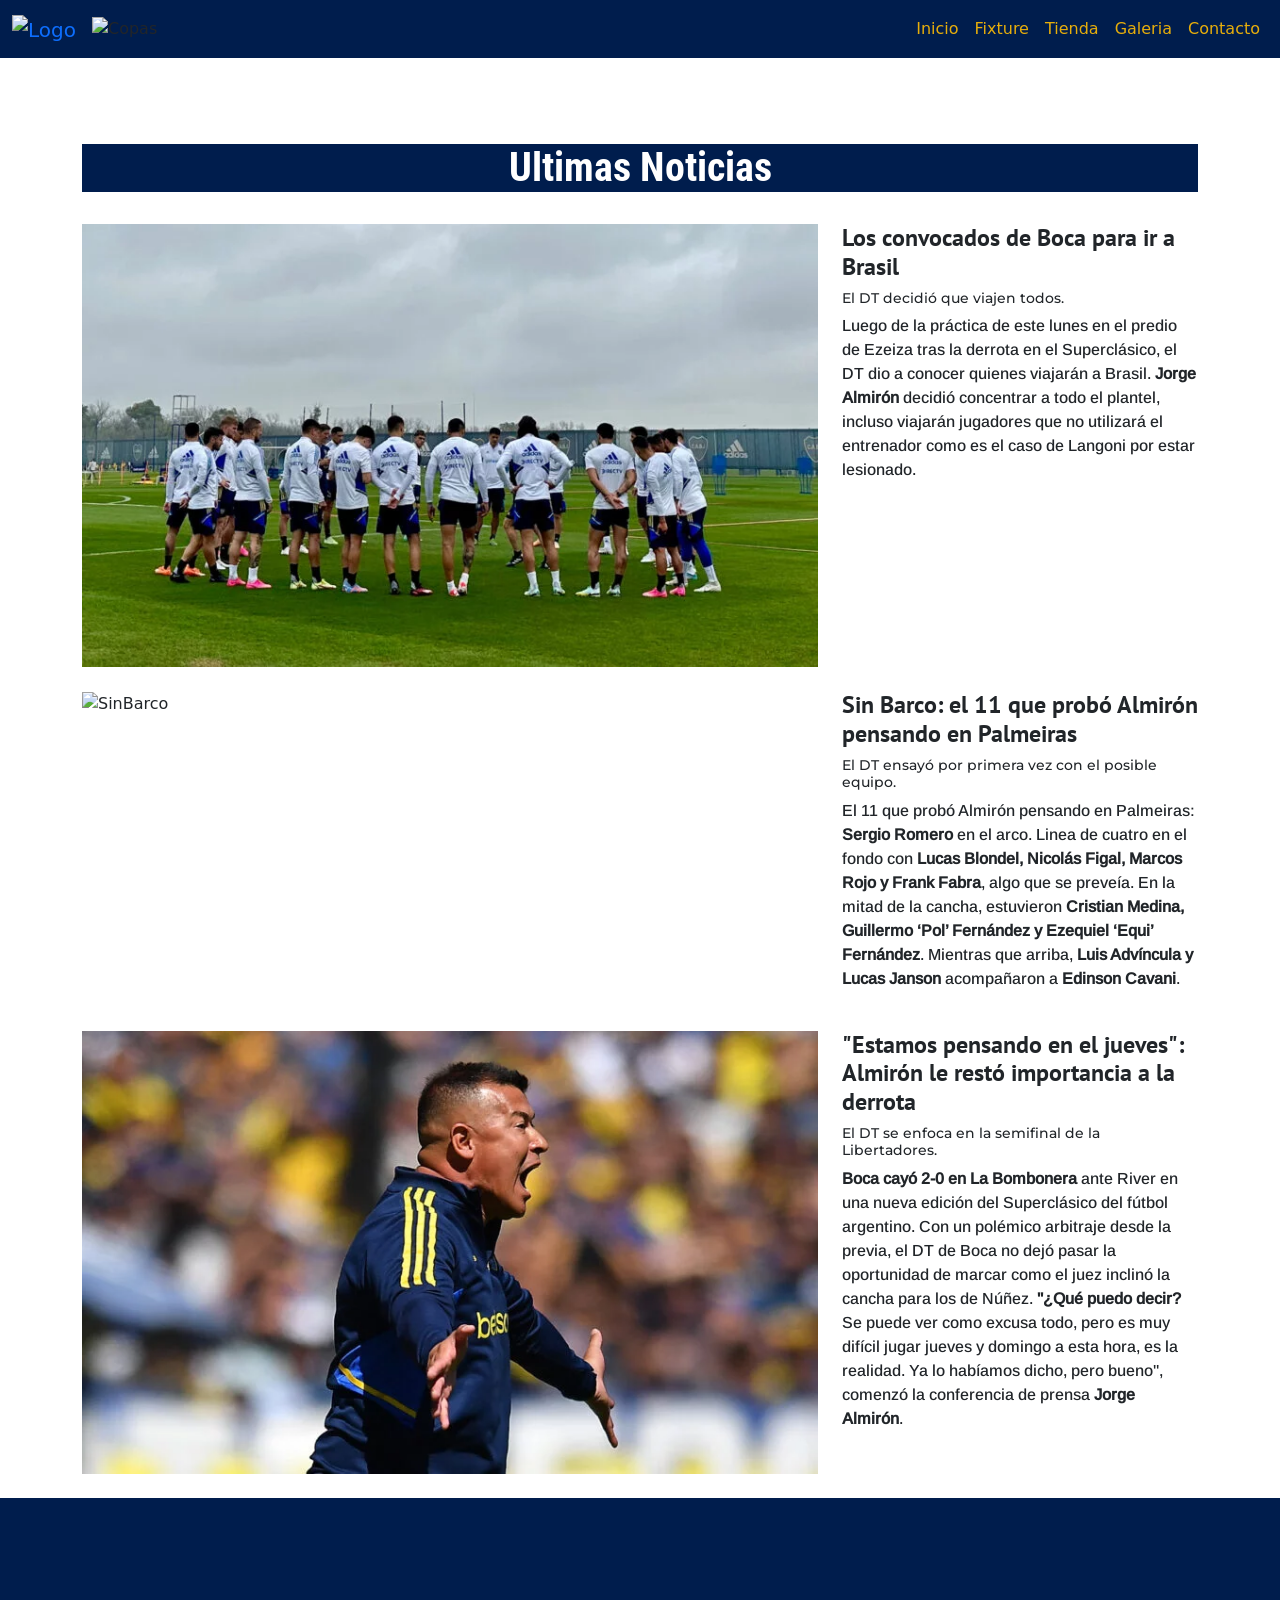
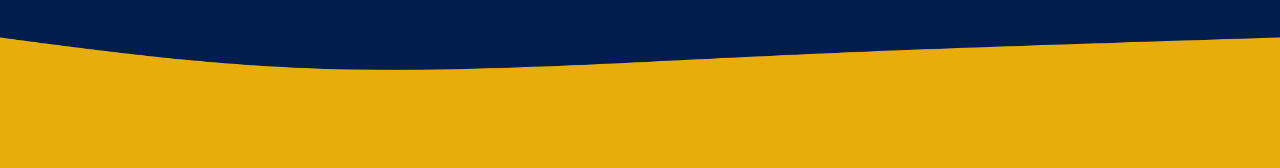
==== index.html @ 4dde25a8 "preEntrega2: Completo Tienda y Contacto" ====
<!DOCTYPE html>
<html lang="es">

<head>
    <!--Configuraciones del navegador-->
    <meta charset="UTF-8">
    <meta name="viewport" content="width=device-width, initial-scale=1.0">
    <title>Boquita El Más Grande</title>
    <script src="https://kit.fontawesome.com/7f3c0b8352.js" crossorigin="anonymous"></script>
    <!--favicon boquita-->
    <link rel="icon" href="favicon.ico" type="image/png">
    <!--Estilos y Bootstrap-->
    <link rel="stylesheet" href="./css/bootstrap.min.css">
    <link rel="stylesheet" href="./css/estilos.css">
</head>

<body>
    <header> <!--Cabecera de mi sitio web-->
        <nav class="navbar navbar-expand-lg fixed-top colorFondoAzul">
            <div class="container-fluid">
                <a class="navbar-brand" href="#">
                    <img src="./assets/img/boca_Logo2.png" alt="Logo">
                </a>
                <div>
                    <img src="./assets/img/copas.png" alt="Copas">
                </div>
                <button class="navbar-toggler" type="button" data-bs-toggle="collapse"
                    data-bs-target="#navbarSupportedContent" aria-controls="navbarSupportedContent"
                    aria-expanded="false" aria-label="Toggle navigation">
                    <span class="navbar-toggler-icon"></span>
                </button>
                <div class="collapse navbar-collapse" id="navbarSupportedContent">
                    <ul class="navbar-nav me-auto mb-2 mb-lg-0 w-100 justify-content-end">
                        <li class="nav-item">
                            <a class="nav-link active colorAmarillo" aria-current="page" href="#">Inicio</a>
                        </li>
                        <li class="nav-item">
                            <a class="nav-link colorAmarillo" href="./pages/fixture.html">Fixture</a>
                        </li>
                        <li class="nav-item">
                            <a class="nav-link colorAmarillo" href="./pages/tienda.html">Tienda</a>
                        </li>
                        <li class="nav-item">
                            <a class="nav-link colorAmarillo" href="./pages/galeria.html">Galeria</a>
                        </li>
                        <li class="nav-item">
                            <a class="nav-link colorAmarillo" href="./pages/contacto.html">Contacto</a>
                        </li>
                    </ul>
                </div>
            </div>
        </nav>
    </header>
    <main class="container padding-top-120">
        <section>
            <div class="text-center mt-4">
                <h1 class="fuenteRobotoBold colorFondoAzul letraBlanca">Ultimas Noticias</h1>
            </div>
        </section>
        <section class="row">
            <div class="col-sm-12 col-md-8 mt-4">
                <img class="w-100" src="./assets/img/convocados.webp" alt="Convocados">
            </div>
            <div class="col-sm-12 col-md-4 mt-4">
                <h2 class="fuentePtSansBold">Los convocados de Boca para ir a Brasil</h2>
                <h3 class="fuenteMontserrat">El DT decidió que viajen todos.</h3>
                <p class="fuenteArimoMedium">Luego de la práctica de este lunes en el predio de Ezeiza tras la derrota
                    en el Superclásico, el DT dio a conocer quienes viajarán a Brasil. <strong>Jorge Almirón</strong>
                    decidió concentrar
                    a todo el plantel, incluso viajarán jugadores que no utilizará el entrenador como es el caso de
                    Langoni por estar lesionado.</p>
            </div>
            <div class="col-sm-12 col-md-8 mt-4">
                <img class="w-100"
                    src="./assets/img/sin-Barco-el-11-que-probo-Almiron-pensando-en-Palmeiras-780x470.webp"
                    alt="SinBarco">
            </div>
            <div class="col-sm-12 col-md-4 mt-4">
                <h2 class="fuentePtSansBold">Sin Barco: el 11 que probó Almirón pensando en Palmeiras</h2>
                <h3 class="fuenteMontserrat">El DT ensayó por primera vez con el posible equipo.</h3>
                <p class="fuenteArimoMedium">El 11 que probó Almirón pensando en Palmeiras:
                    <strong>Sergio Romero</strong> en el arco. Linea de cuatro en el fondo con <strong>Lucas Blondel,
                        Nicolás Figal, Marcos Rojo
                        y Frank Fabra</strong>, algo que se preveía. En la mitad de la cancha, estuvieron
                    <strong>Cristian Medina, Guillermo
                        ‘Pol’ Fernández y Ezequiel ‘Equi’ Fernández</strong>. Mientras que arriba, <strong>Luis
                        Advíncula y Lucas Janson</strong>
                    acompañaron a <strong>Edinson Cavani</strong>.
                </p>
            </div>
            <div class="col-sm-12 col-md-8 mt-4">
                <img class="w-100" src="./assets/img/pensando-jueves.webp" alt="Jueves">
            </div>
            <div class="col-sm-12 col-md-4 mt-4">
                <h2 class="fuentePtSansBold">"Estamos pensando en el jueves": Almirón le restó importancia a la derrota
                </h2>
                <h3 class="fuenteMontserrat">El DT se enfoca en la semifinal de la Libertadores.</h3>
                <p class="fuenteArimoMedium"><strong>Boca cayó 2-0 en La Bombonera</strong> ante River en una nueva edición del
                    Superclásico del fútbol argentino. Con un polémico arbitraje desde la previa, el DT de Boca no dejó
                    pasar la oportunidad de marcar como el juez inclinó la cancha para los de Núñez.

                    <strong>"¿Qué puedo decir?</strong> Se puede ver como excusa todo, pero es muy difícil jugar jueves y domingo a esta
                    hora, es la realidad. Ya lo habíamos dicho, pero bueno", comenzó la conferencia de prensa <strong>Jorge Almirón</strong>.
                </p>
            </div>
        </section>
        <!--TODO: agregar banners separadores como aside?-->
    </main>
    <footer class=" container-fluid imagenFooter mt-4 flex-column">
        <div class="d-flex justify-content-evenly align-items-end redes pb-2">
            <div>
                <a href="https://wa.me/5491161523353" target="_blank">
                    <i class="fa-brands fa-whatsapp icono"></i>
                </a>
            </div>
            <div>
                <a href="https://www.instagram.com/bocajrsoficial/" target="_blank">
                    <i class="fab fa-instagram icono"></i>
                </a>
            </div>
            <div>
                <a href="https://twitter.com/BocaJrsOficial" target="_blank">
                    <i class="fab fa-twitter icono"></i>
                </a>
            </div>
            <div>
                <a href="https://twitter.com/BocaJuniors" target="_blank">
                    <i class="fab fa-facebook icono"></i>
                </a>
            </div>
        </div>   
    </footer>
    <script src="./js/bootstrap.bundle.min.js"></script>
</body>

</html>
---- css/estilos.css ----
/*Personalizacion de bootstrap, fuentes, colores propios*/

@font-face {
    font-family: "Roboto Condensed Bold";
    src: url("../assets/fonts/RobotoCondensed-Bold.ttf");
}
@font-face {
    font-family: "PTSans Bold";
    src: url("../assets/fonts/PTSans-Bold.ttf");
}

@font-face {
    font-family: "Arimo Medium";
    src: url("../assets/fonts/Arimo-Medium.ttf");
}

@font-face {
    font-family: "Arimo Bold";
    src: url("../assets/fonts/Arimo-Bold.ttf");
}

@font-face {
    font-family: "Montserrat Light";
    src: url("../assets/fonts/Montserrat-VariableFont_wght.ttf");
}

*{ /*Reseteo*/
    Margin: 0;
    Padding: 0;
    Box-sizing: border-box;
}

.fuenteRobotoBold{/*h1*/
    font-family: "Roboto Condensed Bold", sans-serif;
    font-size: 2.5rem;
}

.fuentePtSansBold{/*h2*/
    font-family: "PTSans Bold", sans-serif;
    font-size: 1.5rem;
}

.fuenteArimoMedium{ /*parrafos*/
    font-family: "Arimo Medium", sans-serif;
    font-size: 1rem;
}

.fuenteMontserrat{ /*h3*/
    font-family: "Montserrat Light", sans-serif;
    font-size: 14px;
}


.colorAmarillo{
    color: rgb(231, 174, 11);
    font-size: 1rem ;
}

.colorFondoAzul{
    background-color: rgb(0, 29, 77);
}

.letraBlanca{
    color: white;
    font-weight: bold;
}

.letraNegra{
    color: black;
    font-weight: bold;
}

.padding-top-120{
    padding-top: 120px;
}

.navbar-toggler{
    border-width: 2px;
    border-color: rgb(231, 174, 11);
}

.navbar-toggler-icon{
    background-image: url("data:image/svg+xml,%3csvg xmlns='http://www.w3.org/2000/svg' viewBox='0 0 30 30'%3e%3cpath stroke='rgba%28231, 174, 11, 0.55%29' stroke-linecap='round' stroke-miterlimit='10' stroke-width='2' d='M4 7h22M4 15h22M4 23h22'/%3e%3c/svg%3e");
}

.nav-item:hover{ /*TODO: hacer que el hover sea todo a lo alto*/
    background-color: rgb(231, 174, 11);
    color: rgb(0, 29, 77);
}

.card{
    border: 1px solid rgb(0, 29, 77)
}

.custom-card-body {
    flex: 1 1 auto;
    padding: 0rem 0rem;
  }

.w-20{
    width: 20%;
}

.carousel{
    width: 100%;
    padding: 0;
}

.carousel-item{
    height: 60vh;
    width: 100%;
}

.carousel-item .imgAdaptada{
    width: 100%;
    height: 100%;
    object-fit:cover;
}

.estiloBotonCompra{
    background-color: rgb(0, 29, 77);
    border-color: rgb(231, 174, 11);
}

.estiloBotonCompra:hover{
    background-color: rgb(231, 174, 11);
    border-color: rgb(0, 29, 77);
}

.galeria{
    display: flex;
    flex-wrap: wrap;
    justify-content: center;
    /*gap: 10px;*/
}

.cajasGaleria{ /*Este va a ser el contenedor de TODAS las imagenes*/
    background-color: rgb(0, 29, 77);
    height: 200px;
    width: 200px;
    border: 2px solid rgb(231, 174, 11);
    margin: 10px;
    display: flex;
    flex-direction: column;
    justify-content: center;
    align-items: center;
}

.cajasGaleria img{
    width: 100%;
    height: 100%;
    object-fit: cover;
}

.imagenFooter{ /*Imagen de fondo para el footer*/
    background-color: rgb(0, 29, 77);
    background-image: url(../assets/img/footer.png);
    background-position:center;
    background-repeat:no-repeat;
    background-size:cover;
    height: 30vh;
}

.redes{
    height: 30vh;
}

.icono{
    font-size: 2rem;
    color: rgb(0, 29, 77);

}

.btn-primary{
    background-color: rgb(0, 29, 77);
    color: rgb(231, 174, 11);
}

.btn-primary:hover{
    background-color: rgb(231, 174, 11);
    color: rgb(0, 29, 77);
}
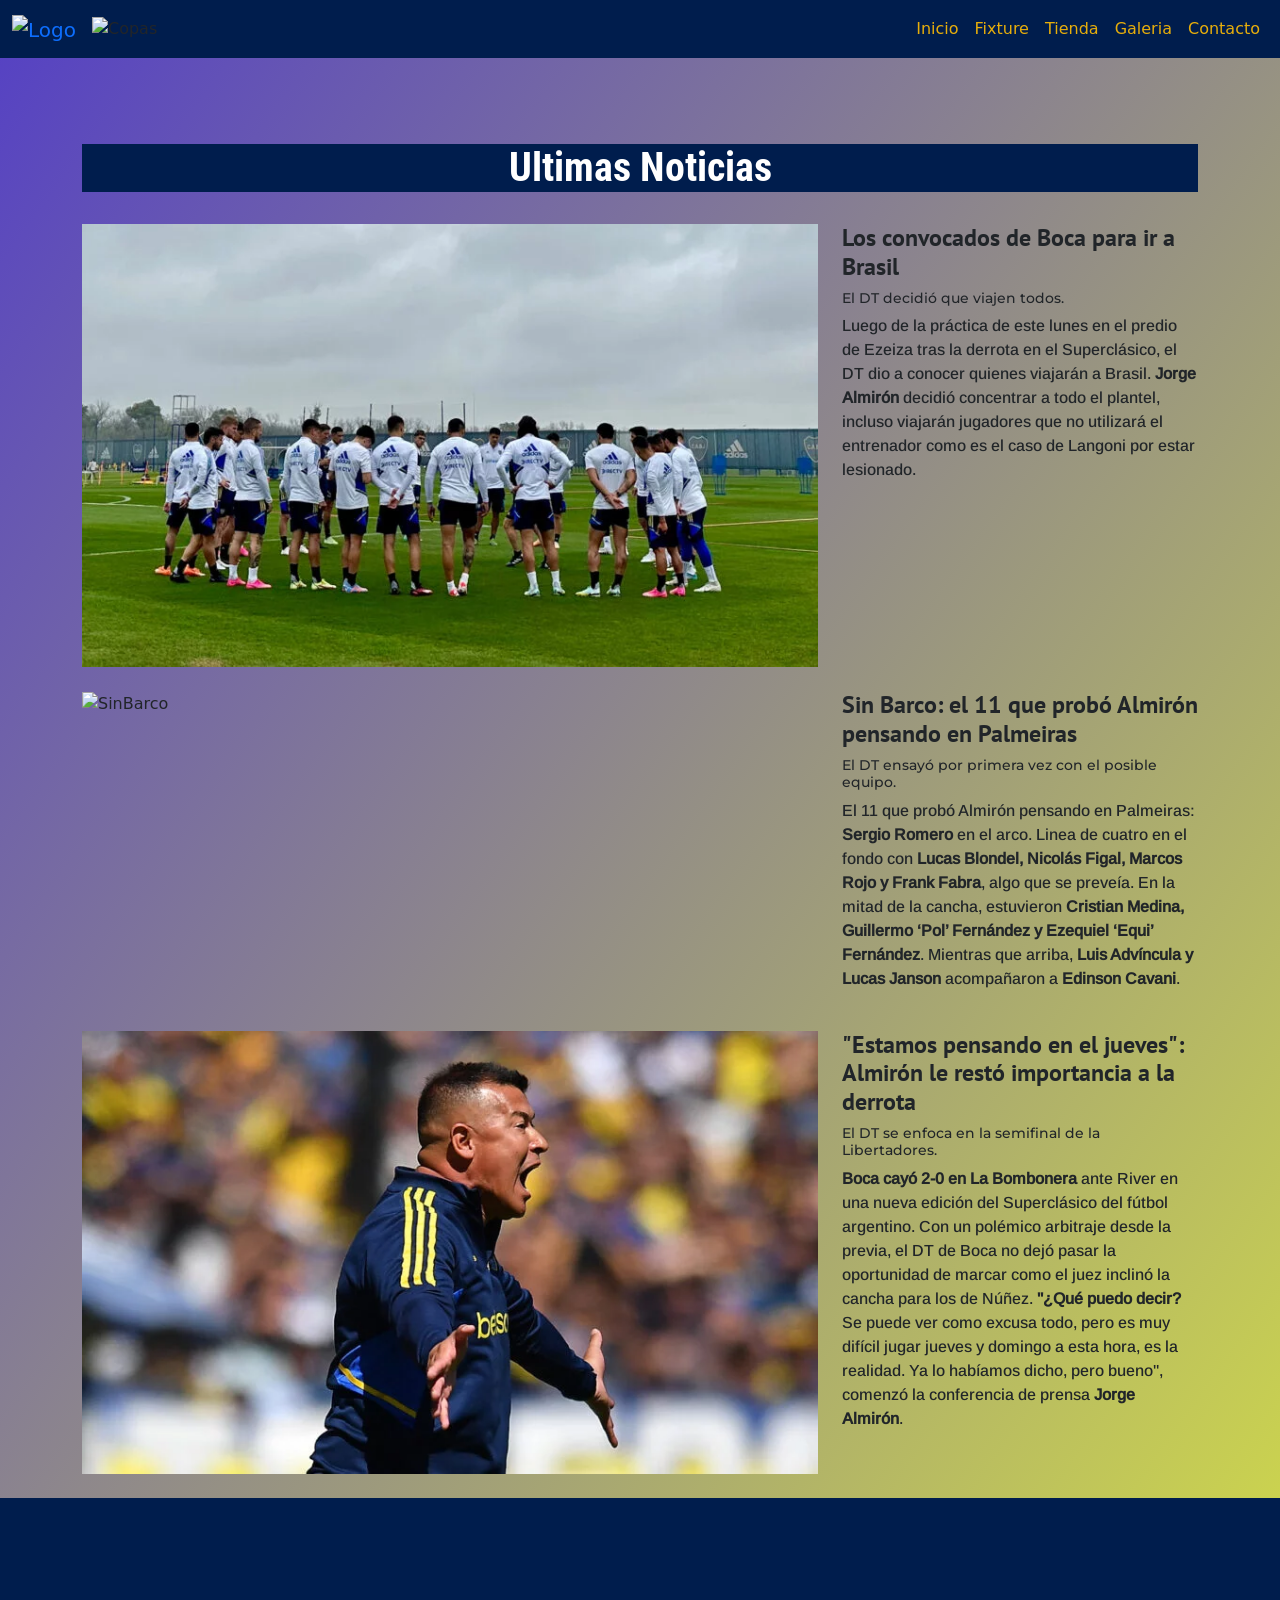
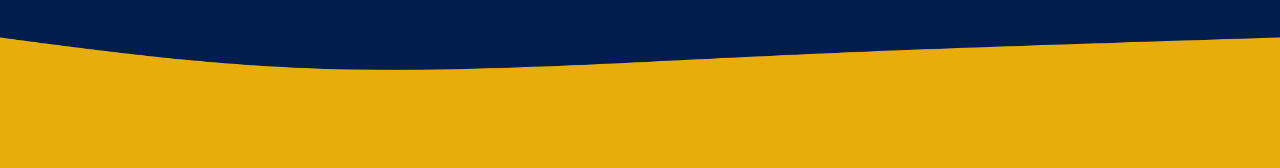
==== commit 7c0fed70: "preEntrega3: agrego gradiente" ====
--- a/index.html
+++ b/index.html
@@ -14,7 +14,7 @@
     <link rel="stylesheet" href="./css/estilos.css">
 </head>
 
-<body>
+<body class="colorFondo">
     <header> <!--Cabecera de mi sitio web-->
         <nav class="navbar navbar-expand-lg fixed-top colorFondoAzul">
             <div class="container-fluid">
--- a/css/estilos.css
+++ b/css/estilos.css
@@ -1,182 +1,181 @@
+@charset "UTF-8";
 /*Personalizacion de bootstrap, fuentes, colores propios*/
+/*Estilos Header*/
+.navbar-toggler {
+  border-width: 2px;
+  border-color: rgb(231, 174, 11);
+}
 
-@font-face {
-    font-family: "Roboto Condensed Bold";
-    src: url("../assets/fonts/RobotoCondensed-Bold.ttf");
+.navbar-toggler-icon {
+  background-image: url("data:image/svg+xml,%3csvg xmlns='http://www.w3.org/2000/svg' viewBox='0 0 30 30'%3e%3cpath stroke='rgba%28231, 174, 11, 0.55%29' stroke-linecap='round' stroke-miterlimit='10' stroke-width='2' d='M4 7h22M4 15h22M4 23h22'/%3e%3c/svg%3e");
 }
-@font-face {
-    font-family: "PTSans Bold";
-    src: url("../assets/fonts/PTSans-Bold.ttf");
+
+.nav-item:hover { /*TODO: hacer que el hover sea todo a lo alto*/
+  background-color: rgb(231, 174, 11);
+  color: rgb(0, 29, 77);
+}
+
+/*Estilos Fixture*/
+.card {
+  border: 1px solid rgb(0, 29, 77);
+  background-image: linear-gradient(to right bottom, rgba(27, 0, 177, 0.7490196078), rgba(200, 213, 16, 0.7764705882));
+}
+
+.custom-card-body {
+  flex: 1 1 auto;
+  padding: 0rem 0rem;
+}
+
+.w-20 {
+  width: 20%;
+}
+
+/*Estilos Tienda*/
+.carousel {
+  width: 100%;
+  padding: 0;
+}
+.carousel .carousel-item {
+  height: 60vh;
+  width: 100%;
+}
+.carousel .carousel-item .imgAdaptada {
+  width: 100%;
+  height: 100%;
+  object-fit: cover;
+}
+
+.estiloBotonCompra {
+  background-color: rgb(0, 29, 77);
+  border-color: rgb(231, 174, 11);
+}
+.estiloBotonCompra:hover {
+  background-color: rgb(231, 174, 11);
+  border-color: rgb(0, 29, 77);
+}
+
+/*Estilos Contacto*/
+.btn-primary {
+  background-color: rgb(0, 29, 77);
+  color: rgb(231, 174, 11);
+}
+.btn-primary:hover {
+  background-color: rgb(0, 29, 77);
+  color: rgb(231, 174, 11);
+}
+
+/*Estilos Footer*/
+.imagenFooter { /*Imagen de fondo para el footer*/
+  background-color: rgb(0, 29, 77);
+  background-image: url(../assets/img/footer.png);
+  background-position: center;
+  background-repeat: no-repeat;
+  background-size: cover;
+  height: 30vh;
+}
+.imagenFooter .redes {
+  height: 30vh;
+}
+.imagenFooter .redes .icono {
+  font-size: 2.5rem;
+  color: rgb(0, 29, 77);
+}
+
+/*Estilos Galería*/
+.galeria {
+  display: flex;
+  flex-wrap: wrap;
+  justify-content: center;
+}
+.galeria .cajasGaleria { /*Este va a ser el contenedor de TODAS las imagenes*/
+  background-color: rgb(0, 29, 77);
+  height: 200px;
+  width: 200px;
+  border: 2px solid rgb(231, 174, 11);
+  margin: 10px;
+  display: flex;
+  flex-direction: column;
+  justify-content: center;
+  align-items: center;
+}
+.galeria .cajasGaleria img {
+  width: 100%;
+  height: 100%;
+  object-fit: cover;
 }
 
 @font-face {
-    font-family: "Arimo Medium";
-    src: url("../assets/fonts/Arimo-Medium.ttf");
+  font-family: "Roboto Condensed Bold";
+  src: url("../assets/fonts/RobotoCondensed-Bold.ttf");
+}
+@font-face {
+  font-family: "PTSans Bold";
+  src: url("../assets/fonts/PTSans-Bold.ttf");
+}
+@font-face {
+  font-family: "Arimo Medium";
+  src: url("../assets/fonts/Arimo-Medium.ttf");
+}
+@font-face {
+  font-family: "Arimo Bold";
+  src: url("../assets/fonts/Arimo-Bold.ttf");
+}
+@font-face {
+  font-family: "Montserrat Light";
+  src: url("../assets/fonts/Montserrat-VariableFont_wght.ttf");
+}
+.fuenteRobotoBold { /*h1*/
+  font-family: "Roboto Condensed Bold", sans-serif;
+  font-size: 2.5rem;
 }
 
-@font-face {
-    font-family: "Arimo Bold";
-    src: url("../assets/fonts/Arimo-Bold.ttf");
+.fuentePtSansBold { /*h2*/
+  font-family: "PTSans Bold", sans-serif;
+  font-size: 1.5rem;
 }
 
-@font-face {
-    font-family: "Montserrat Light";
-    src: url("../assets/fonts/Montserrat-VariableFont_wght.ttf");
+.fuenteArimoMedium { /*parrafos*/
+  font-family: "Arimo Medium", sans-serif;
+  font-size: 1rem;
 }
 
-*{ /*Reseteo*/
-    Margin: 0;
-    Padding: 0;
-    Box-sizing: border-box;
+.fuenteMontserrat { /*h3*/
+  font-family: "Montserrat Light", sans-serif;
+  font-size: 14px;
 }
 
-.fuenteRobotoBold{/*h1*/
-    font-family: "Roboto Condensed Bold", sans-serif;
-    font-size: 2.5rem;
+.colorAmarillo {
+  color: rgb(231, 174, 11);
+  font-size: 1rem;
 }
 
-.fuentePtSansBold{/*h2*/
-    font-family: "PTSans Bold", sans-serif;
-    font-size: 1.5rem;
+.colorFondoAzul {
+  background-color: rgb(0, 29, 77);
 }
 
-.fuenteArimoMedium{ /*parrafos*/
-    font-family: "Arimo Medium", sans-serif;
-    font-size: 1rem;
+.letraBlanca {
+  color: white;
+  font-weight: bold;
 }
 
-.fuenteMontserrat{ /*h3*/
-    font-family: "Montserrat Light", sans-serif;
-    font-size: 14px;
+.letraNegra {
+  color: black;
+  font-weight: bold;
 }
 
-
-.colorAmarillo{
-    color: rgb(231, 174, 11);
-    font-size: 1rem ;
+.padding-top-120 {
+  padding-top: 120px;
 }
 
-.colorFondoAzul{
-    background-color: rgb(0, 29, 77);
+.colorFondo {
+  background-image: linear-gradient(to right, rgba(118, 116, 116, 0.5450980392), #ffffff);
+  background-image: linear-gradient(to right bottom, rgba(27, 0, 177, 0.7490196078), rgba(200, 213, 16, 0.7764705882));
 }
 
-.letraBlanca{
-    color: white;
-    font-weight: bold;
+* { /*Reseteo*/
+  Margin: 0;
+  Padding: 0;
+  Box-sizing: border-box;
 }
 
-.letraNegra{
-    color: black;
-    font-weight: bold;
-}
-
-.padding-top-120{
-    padding-top: 120px;
-}
-
-.navbar-toggler{
-    border-width: 2px;
-    border-color: rgb(231, 174, 11);
-}
-
-.navbar-toggler-icon{
-    background-image: url("data:image/svg+xml,%3csvg xmlns='http://www.w3.org/2000/svg' viewBox='0 0 30 30'%3e%3cpath stroke='rgba%28231, 174, 11, 0.55%29' stroke-linecap='round' stroke-miterlimit='10' stroke-width='2' d='M4 7h22M4 15h22M4 23h22'/%3e%3c/svg%3e");
-}
-
-.nav-item:hover{ /*TODO: hacer que el hover sea todo a lo alto*/
-    background-color: rgb(231, 174, 11);
-    color: rgb(0, 29, 77);
-}
-
-.card{
-    border: 1px solid rgb(0, 29, 77)
-}
-
-.custom-card-body {
-    flex: 1 1 auto;
-    padding: 0rem 0rem;
-  }
-
-.w-20{
-    width: 20%;
-}
-
-.carousel{
-    width: 100%;
-    padding: 0;
-}
-
-.carousel-item{
-    height: 60vh;
-    width: 100%;
-}
-
-.carousel-item .imgAdaptada{
-    width: 100%;
-    height: 100%;
-    object-fit:cover;
-}
-
-.estiloBotonCompra{
-    background-color: rgb(0, 29, 77);
-    border-color: rgb(231, 174, 11);
-}
-
-.estiloBotonCompra:hover{
-    background-color: rgb(231, 174, 11);
-    border-color: rgb(0, 29, 77);
-}
-
-.galeria{
-    display: flex;
-    flex-wrap: wrap;
-    justify-content: center;
-    /*gap: 10px;*/
-}
-
-.cajasGaleria{ /*Este va a ser el contenedor de TODAS las imagenes*/
-    background-color: rgb(0, 29, 77);
-    height: 200px;
-    width: 200px;
-    border: 2px solid rgb(231, 174, 11);
-    margin: 10px;
-    display: flex;
-    flex-direction: column;
-    justify-content: center;
-    align-items: center;
-}
-
-.cajasGaleria img{
-    width: 100%;
-    height: 100%;
-    object-fit: cover;
-}
-
-.imagenFooter{ /*Imagen de fondo para el footer*/
-    background-color: rgb(0, 29, 77);
-    background-image: url(../assets/img/footer.png);
-    background-position:center;
-    background-repeat:no-repeat;
-    background-size:cover;
-    height: 30vh;
-}
-
-.redes{
-    height: 30vh;
-}
-
-.icono{
-    font-size: 2rem;
-    color: rgb(0, 29, 77);
-
-}
-
-.btn-primary{
-    background-color: rgb(0, 29, 77);
-    color: rgb(231, 174, 11);
-}
-
-.btn-primary:hover{
-    background-color: rgb(231, 174, 11);
-    color: rgb(0, 29, 77);
-}+/*# sourceMappingURL=estilos.css.map */
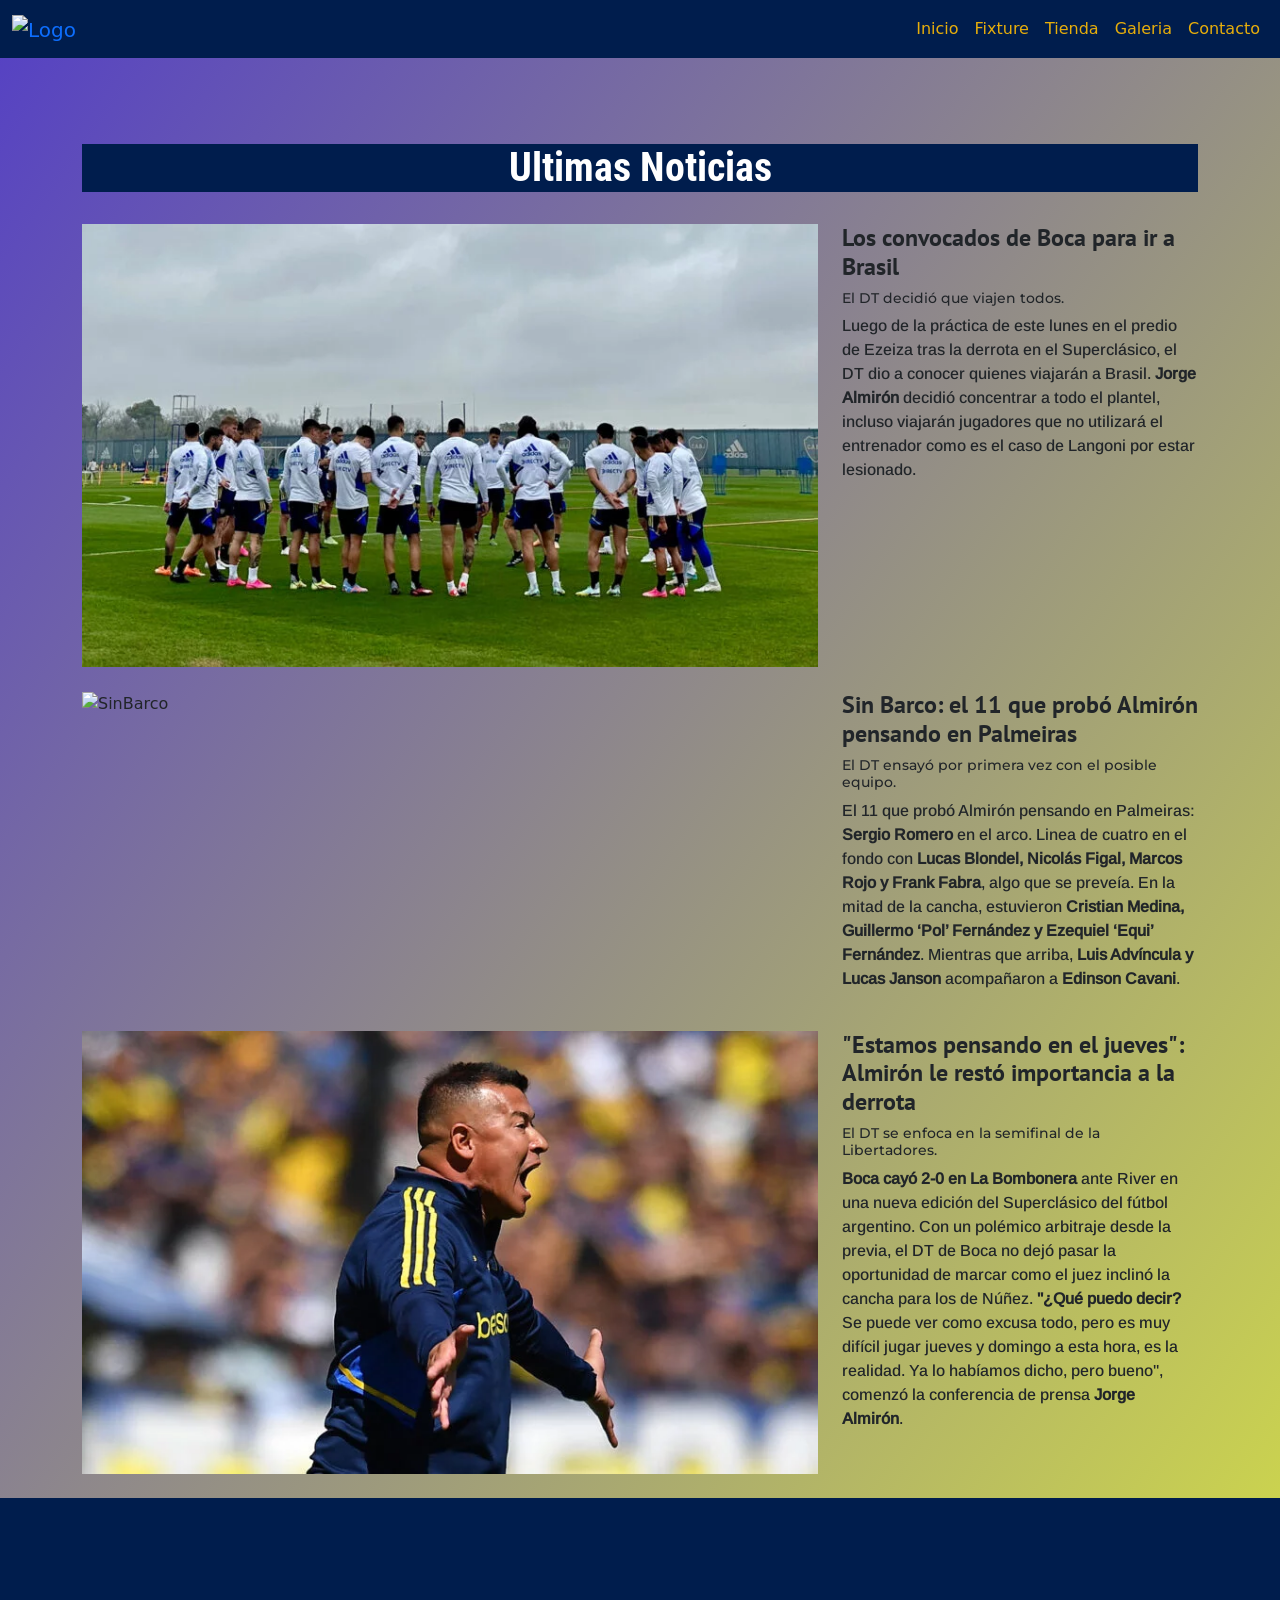
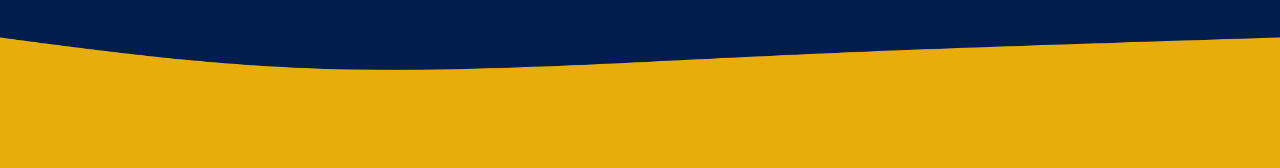
==== commit 87cd0e0f: "Index sin copas" ====
--- a/index.html
+++ b/index.html
@@ -5,25 +5,32 @@
     <!--Configuraciones del navegador-->
     <meta charset="UTF-8">
     <meta name="viewport" content="width=device-width, initial-scale=1.0">
-    <title>Boquita El Más Grande</title>
+    <!--Meta Description-->
+    <meta name="description" content="Boquita el más grande: Tu destino para noticias, partidos y más: Sumérgete en el emocionante mundo de Boca Juniors. 
+    Mantente al día con las últimas noticias, horarios de partidos y productos oficiales. Descubre por qué Boca Juniors es un símbolo de orgullo argentino y únete a nuestra comunidad apasionada.">
+    <!--Meta Keywords-->
+    <meta name="keywords" content="Boca, Juniors, futbol, campeon, boquita, cabj, noticias">
+    <title>Boquita | El Más Grande</title>
     <script src="https://kit.fontawesome.com/7f3c0b8352.js" crossorigin="anonymous"></script>
     <!--favicon boquita-->
     <link rel="icon" href="favicon.ico" type="image/png">
     <!--Estilos y Bootstrap-->
     <link rel="stylesheet" href="./css/bootstrap.min.css">
     <link rel="stylesheet" href="./css/estilos.css">
+    <!--Animaciones-->
+    <link rel="stylesheet" href="https://cdnjs.cloudflare.com/ajax/libs/animate.css/4.1.1/animate.min.css"/>
 </head>
 
 <body class="colorFondo">
     <header> <!--Cabecera de mi sitio web-->
         <nav class="navbar navbar-expand-lg fixed-top colorFondoAzul">
             <div class="container-fluid">
-                <a class="navbar-brand" href="#">
+                <a class="navbar-brand animate__animated animate__fadeInLeft" href="#">
                     <img src="./assets/img/boca_Logo2.png" alt="Logo">
                 </a>
-                <div>
+                <!--<div>
                     <img src="./assets/img/copas.png" alt="Copas">
-                </div>
+                </div>-->
                 <button class="navbar-toggler" type="button" data-bs-toggle="collapse"
                     data-bs-target="#navbarSupportedContent" aria-controls="navbarSupportedContent"
                     aria-expanded="false" aria-label="Toggle navigation">
--- a/css/estilos.css
+++ b/css/estilos.css
@@ -97,6 +97,10 @@
   flex-direction: column;
   justify-content: center;
   align-items: center;
+  transition: transform 0.5s ease-in-out;
+}
+.galeria .cajasGaleria:hover {
+  transform: scale(1.1);
 }
 .galeria .cajasGaleria img {
   width: 100%;
@@ -170,6 +174,24 @@
 .colorFondo {
   background-image: linear-gradient(to right, rgba(118, 116, 116, 0.5450980392), #ffffff);
   background-image: linear-gradient(to right bottom, rgba(27, 0, 177, 0.7490196078), rgba(200, 213, 16, 0.7764705882));
+}
+
+/*Estilos 404*/
+.caja404 { /*Este va a ser el contenedor de la imagen de 404*/
+  background-color: rgb(0, 29, 77);
+  height: 400px;
+  width: 400px;
+  border: 2px solid rgb(231, 174, 11);
+  margin: 10px;
+  display: flex;
+  flex-direction: column;
+  justify-content: center;
+  align-items: center;
+}
+.caja404 img {
+  width: 100%;
+  height: 100%;
+  object-fit: cover;
 }
 
 * { /*Reseteo*/
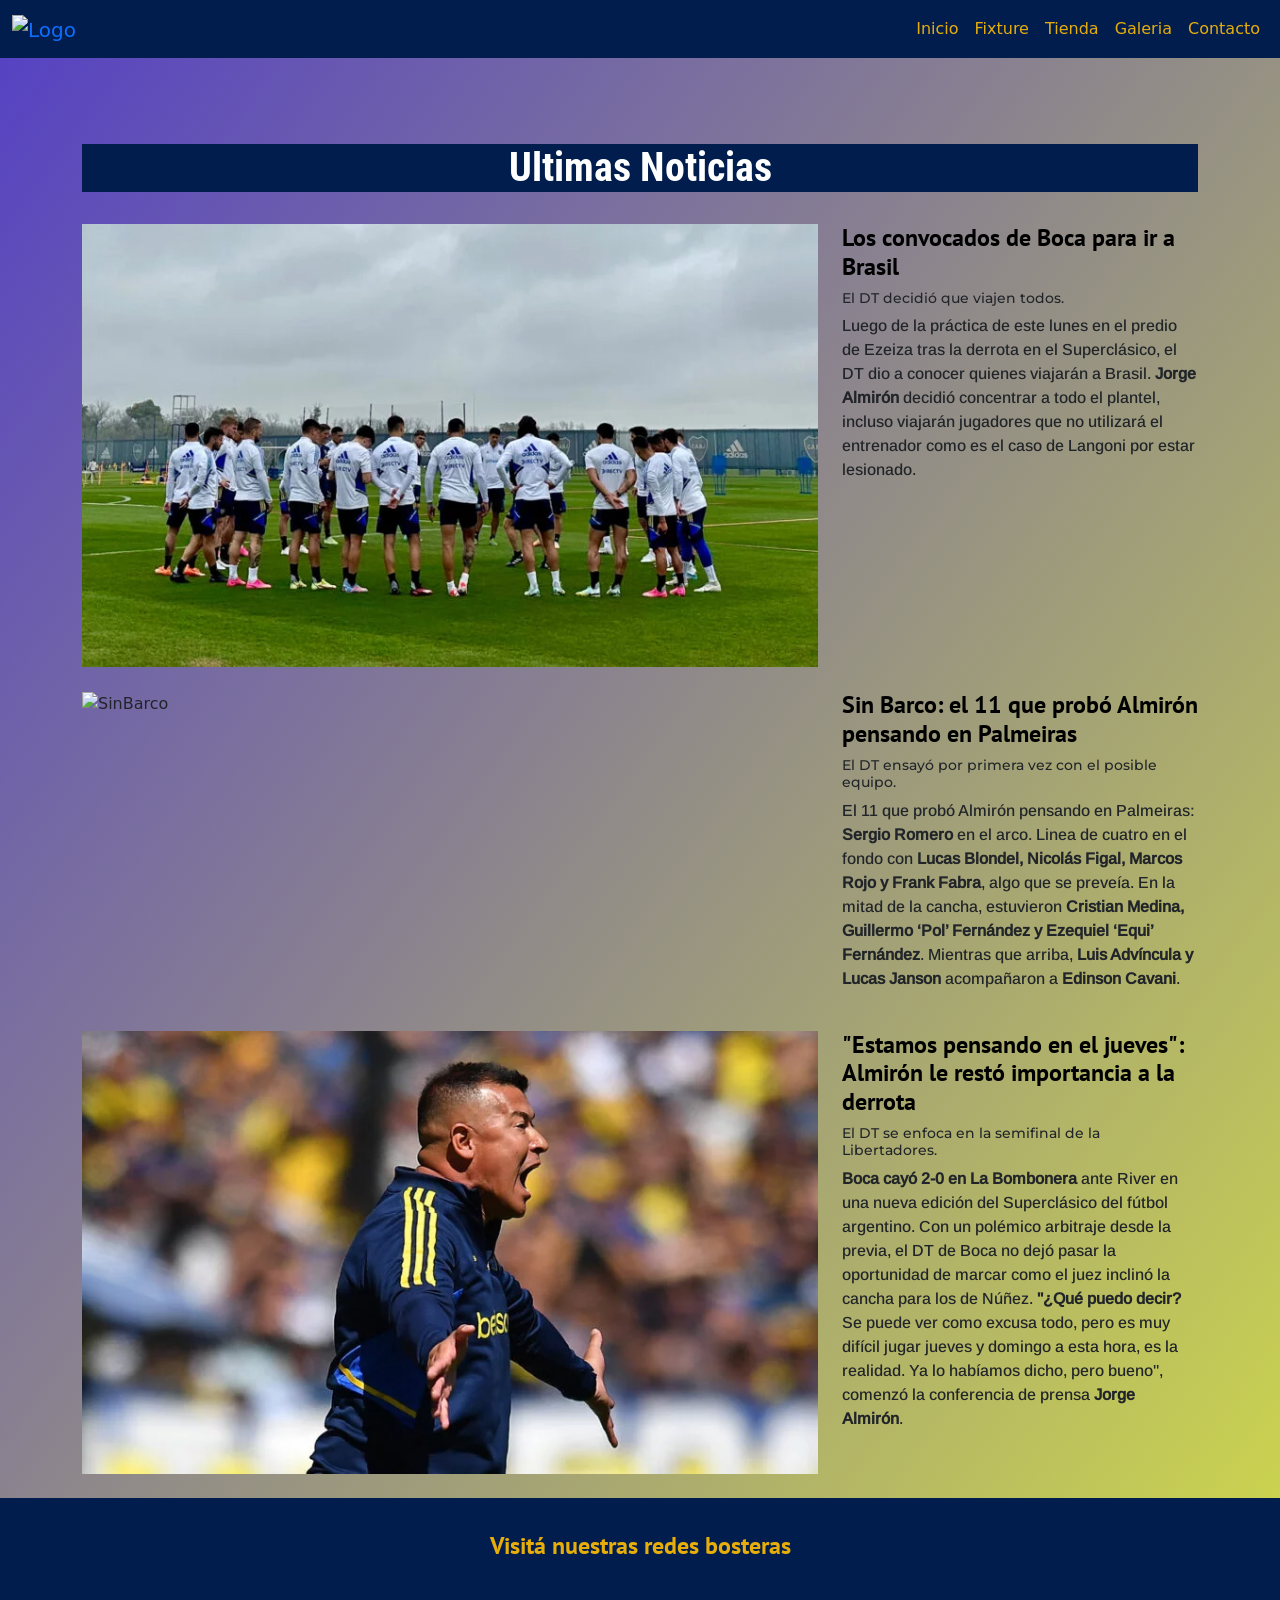
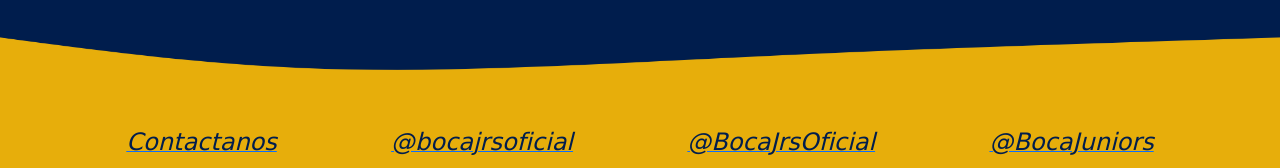
==== commit dbbf078f: "master: ultimos retoques proyecto final" ====
--- a/index.html
+++ b/index.html
@@ -28,9 +28,6 @@
                 <a class="navbar-brand animate__animated animate__fadeInLeft" href="#">
                     <img src="./assets/img/boca_Logo2.png" alt="Logo">
                 </a>
-                <!--<div>
-                    <img src="./assets/img/copas.png" alt="Copas">
-                </div>-->
                 <button class="navbar-toggler" type="button" data-bs-toggle="collapse"
                     data-bs-target="#navbarSupportedContent" aria-controls="navbarSupportedContent"
                     aria-expanded="false" aria-label="Toggle navigation">
@@ -69,7 +66,9 @@
                 <img class="w-100" src="./assets/img/convocados.webp" alt="Convocados">
             </div>
             <div class="col-sm-12 col-md-4 mt-4">
-                <h2 class="fuentePtSansBold">Los convocados de Boca para ir a Brasil</h2>
+                <h2 class="fuentePtSansBold">
+                    <a class="text-decoration-none letraNegra" href="https://lanumero12.com.ar/2023/10/02/los-convocados-de-boca-para-ir-a-brasil/">Los convocados de Boca para ir a Brasil</a>
+                </h2>
                 <h3 class="fuenteMontserrat">El DT decidió que viajen todos.</h3>
                 <p class="fuenteArimoMedium">Luego de la práctica de este lunes en el predio de Ezeiza tras la derrota
                     en el Superclásico, el DT dio a conocer quienes viajarán a Brasil. <strong>Jorge Almirón</strong>
@@ -83,7 +82,10 @@
                     alt="SinBarco">
             </div>
             <div class="col-sm-12 col-md-4 mt-4">
-                <h2 class="fuentePtSansBold">Sin Barco: el 11 que probó Almirón pensando en Palmeiras</h2>
+                <h2 class="fuentePtSansBold">
+                    <a class="text-decoration-none letraNegra" href="https://lanumero12.com.ar/2023/09/26/sin-barco-el-11-que-probo-almiron-pensando-en-palmeiras/">
+                     Sin Barco: el 11 que probó Almirón pensando en Palmeiras</a>
+                </h2>
                 <h3 class="fuenteMontserrat">El DT ensayó por primera vez con el posible equipo.</h3>
                 <p class="fuenteArimoMedium">El 11 que probó Almirón pensando en Palmeiras:
                     <strong>Sergio Romero</strong> en el arco. Linea de cuatro en el fondo con <strong>Lucas Blondel,
@@ -99,7 +101,9 @@
                 <img class="w-100" src="./assets/img/pensando-jueves.webp" alt="Jueves">
             </div>
             <div class="col-sm-12 col-md-4 mt-4">
-                <h2 class="fuentePtSansBold">"Estamos pensando en el jueves": Almirón le restó importancia a la derrota
+                <h2 class="fuentePtSansBold">
+                    <a class="text-decoration-none letraNegra" href="https://lanumero12.com.ar/2023/10/01/estamos-pensando-en-el-jueves-almiron-le-resto-importancia-a-la-derrota/">
+                    "Estamos pensando en el jueves": Almirón le restó importancia a la derrota</a>
                 </h2>
                 <h3 class="fuenteMontserrat">El DT se enfoca en la semifinal de la Libertadores.</h3>
                 <p class="fuenteArimoMedium"><strong>Boca cayó 2-0 en La Bombonera</strong> ante River en una nueva edición del
@@ -113,26 +117,29 @@
         </section>
         <!--TODO: agregar banners separadores como aside?-->
     </main>
-    <footer class=" container-fluid imagenFooter mt-4 flex-column">
+    <footer class=" container-fluid imagenFooter mt-4 ">
         <div class="d-flex justify-content-evenly align-items-end redes pb-2">
+            <div class="texto-superior">
+                <p class="fuentePtSansBold">Visitá nuestras redes bosteras</p>
+            </div>
             <div>
                 <a href="https://wa.me/5491161523353" target="_blank">
-                    <i class="fa-brands fa-whatsapp icono"></i>
+                    <i class="fa-brands fa-whatsapp icono">Contactanos</i>
                 </a>
             </div>
             <div>
                 <a href="https://www.instagram.com/bocajrsoficial/" target="_blank">
-                    <i class="fab fa-instagram icono"></i>
+                    <i class="fab fa-instagram icono">@bocajrsoficial</i>
                 </a>
             </div>
             <div>
                 <a href="https://twitter.com/BocaJrsOficial" target="_blank">
-                    <i class="fab fa-twitter icono"></i>
+                    <i class="fab fa-twitter icono">@BocaJrsOficial</i>
                 </a>
             </div>
             <div>
                 <a href="https://twitter.com/BocaJuniors" target="_blank">
-                    <i class="fab fa-facebook icono"></i>
+                    <i class="fab fa-facebook icono">@BocaJuniors</i>
                 </a>
             </div>
         </div>   
--- a/css/estilos.css
+++ b/css/estilos.css
@@ -66,6 +66,7 @@
 
 /*Estilos Footer*/
 .imagenFooter { /*Imagen de fondo para el footer*/
+  position: relative;
   background-color: rgb(0, 29, 77);
   background-image: url(../assets/img/footer.png);
   background-position: center;
@@ -77,8 +78,18 @@
   height: 30vh;
 }
 .imagenFooter .redes .icono {
-  font-size: 2.5rem;
+  font-size: 1.5rem;
   color: rgb(0, 29, 77);
+}
+
+.texto-superior {
+  position: absolute;
+  top: 20px; /* Ajusta la posición vertical según tus necesidades */
+  left: 50%; /* Centrar el texto horizontalmente */
+  transform: translateX(-50%);
+  padding: 10px;
+  z-index: 10;
+  color: rgb(231, 174, 11);
 }
 
 /*Estilos Galería*/
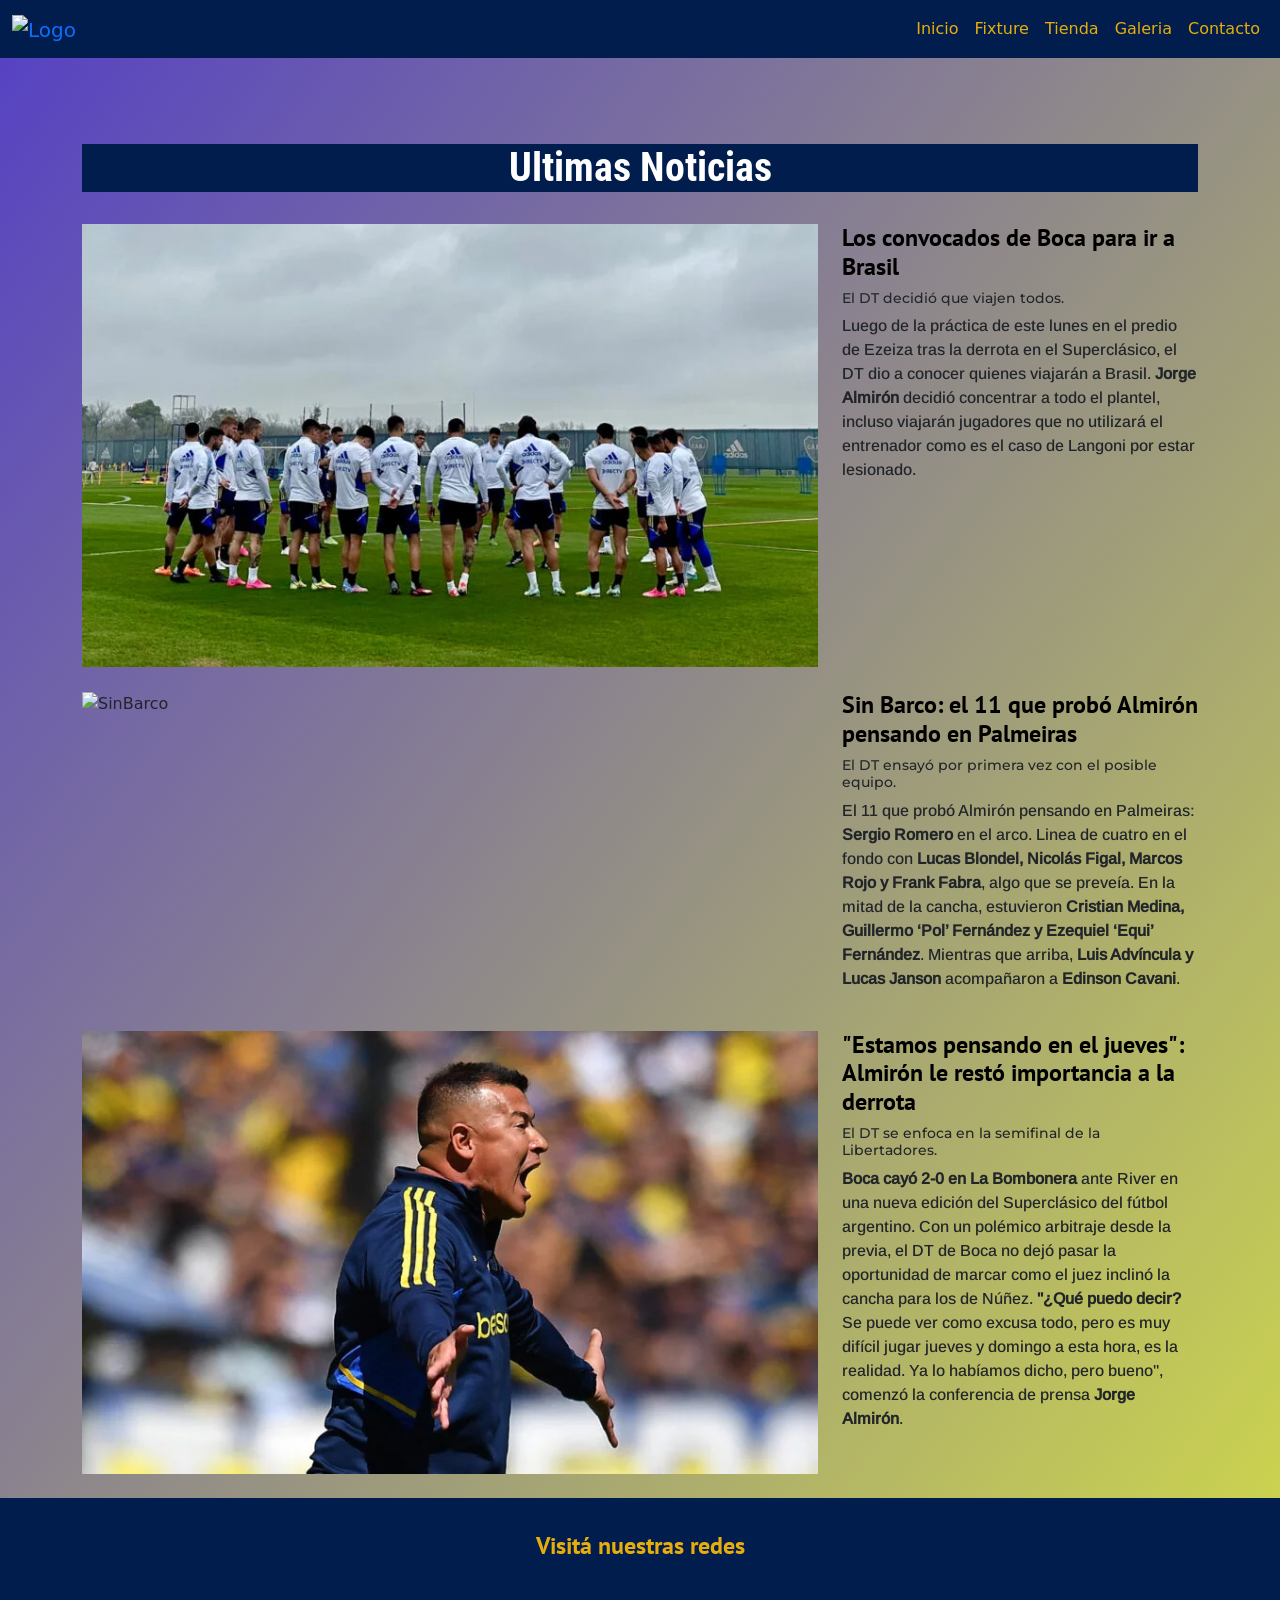
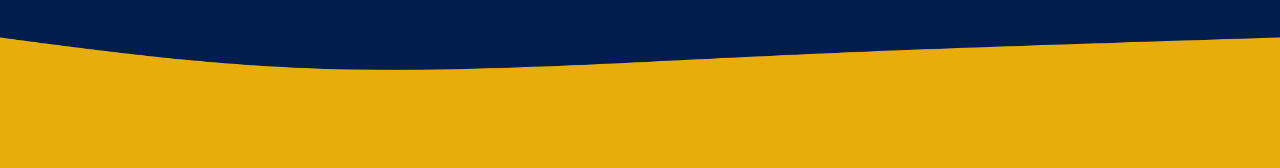
==== commit 8b544d1d: "master: ultimos ultimos retoques" ====
--- a/index.html
+++ b/index.html
@@ -120,26 +120,26 @@
     <footer class=" container-fluid imagenFooter mt-4 ">
         <div class="d-flex justify-content-evenly align-items-end redes pb-2">
             <div class="texto-superior">
-                <p class="fuentePtSansBold">Visitá nuestras redes bosteras</p>
+                <p class="fuentePtSansBold">Visitá nuestras redes</p>
             </div>
             <div>
                 <a href="https://wa.me/5491161523353" target="_blank">
-                    <i class="fa-brands fa-whatsapp icono">Contactanos</i>
+                    <i class="fa-brands fa-whatsapp icono"></i>
                 </a>
             </div>
             <div>
                 <a href="https://www.instagram.com/bocajrsoficial/" target="_blank">
-                    <i class="fab fa-instagram icono">@bocajrsoficial</i>
+                    <i class="fab fa-instagram icono"></i>
                 </a>
             </div>
             <div>
                 <a href="https://twitter.com/BocaJrsOficial" target="_blank">
-                    <i class="fab fa-twitter icono">@BocaJrsOficial</i>
+                    <i class="fab fa-twitter icono"></i>
                 </a>
             </div>
             <div>
                 <a href="https://twitter.com/BocaJuniors" target="_blank">
-                    <i class="fab fa-facebook icono">@BocaJuniors</i>
+                    <i class="fab fa-facebook icono"></i>
                 </a>
             </div>
         </div>   
--- a/css/estilos.css
+++ b/css/estilos.css
@@ -78,7 +78,7 @@
   height: 30vh;
 }
 .imagenFooter .redes .icono {
-  font-size: 1.5rem;
+  font-size: 2.5rem;
   color: rgb(0, 29, 77);
 }
 
